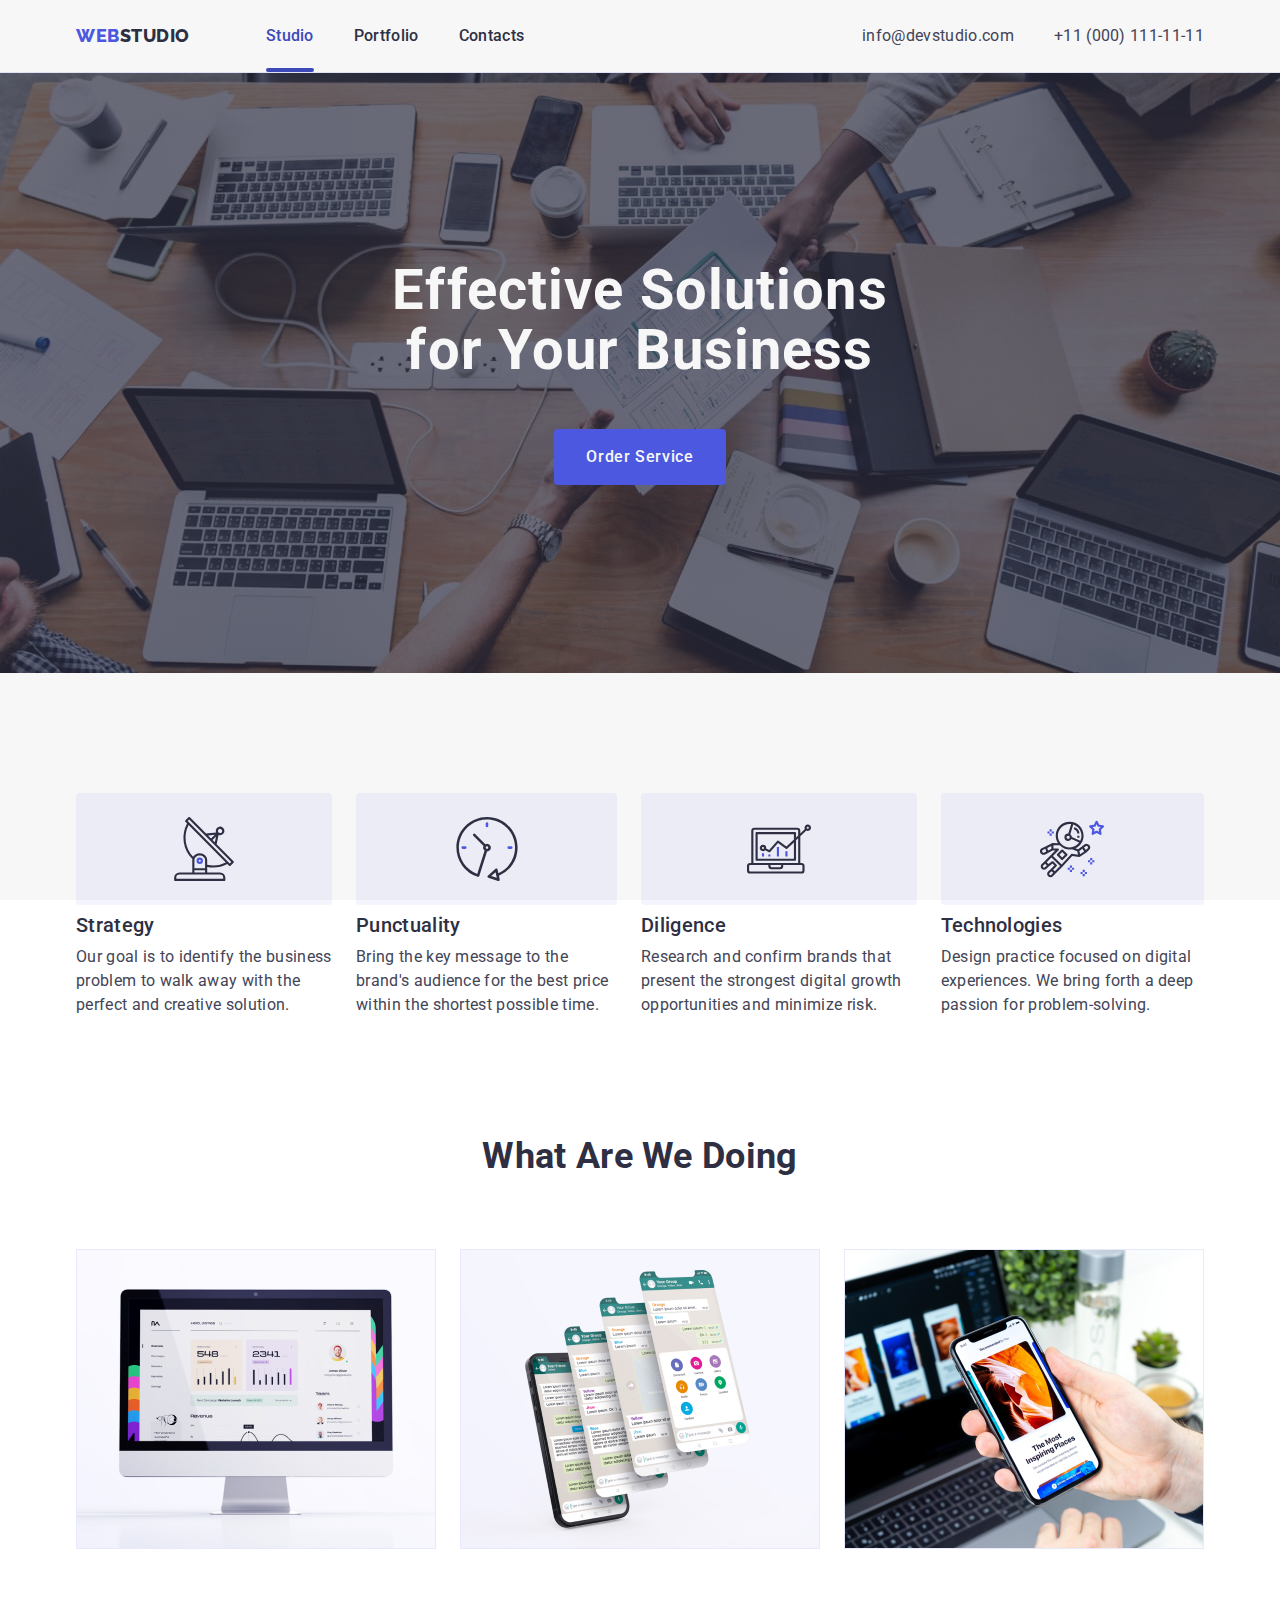
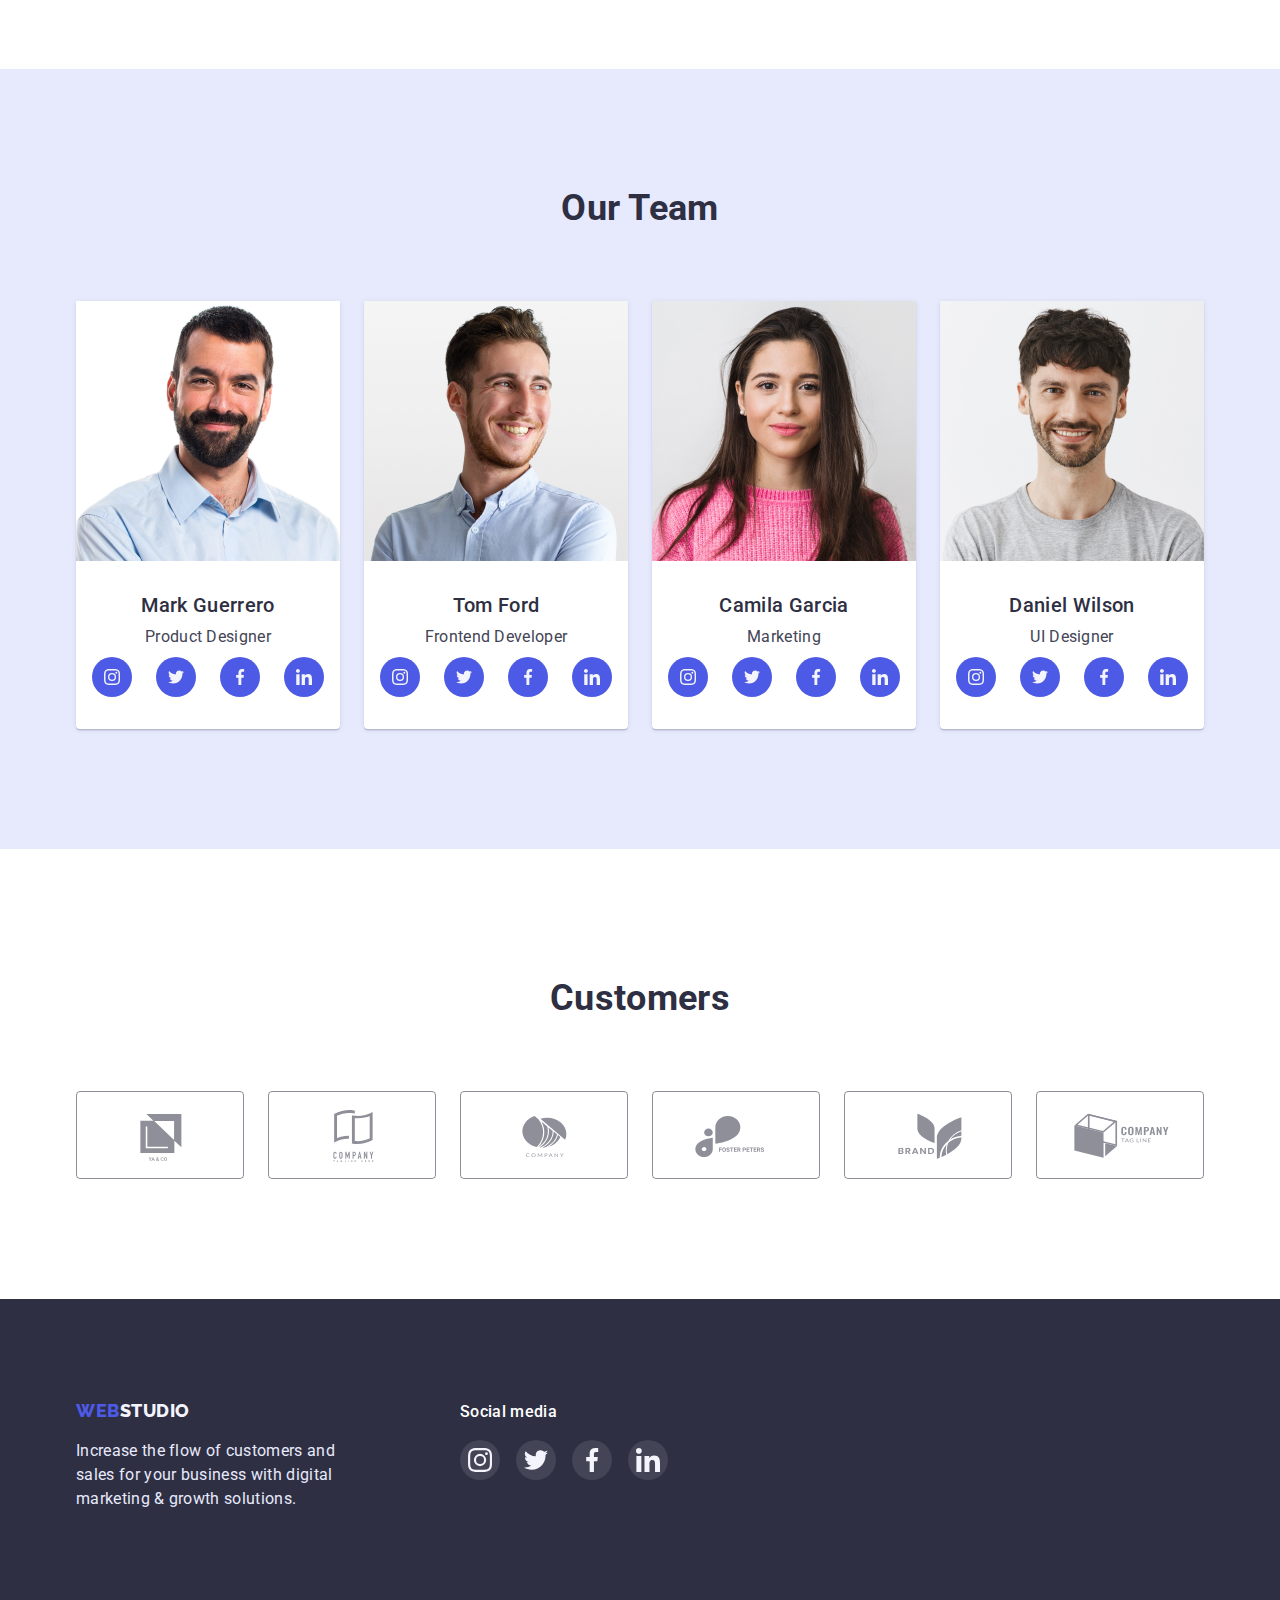
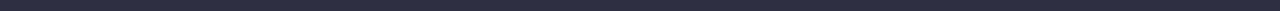
==== index.html @ 705152fe "Initial commit" ====
<!DOCTYPE html>
<html lang="en">
<head>
    <meta charset="UTF-8">
    <meta http-equiv="X-UA-Compatible" content="IE=edge">
    <meta name="viewport" content="width=device-width, initial-scale=1.0">
    <title>WebStudio</title>
    <link rel="preconnect" href="https://fonts.googleapis.com">
    <link rel="preconnect" href="https://fonts.gstatic.com" crossorigin>
    <link href="https://fonts.googleapis.com/css2?family=Raleway:wght@800&family=Roboto:wght@400;500;700;900&display=swap"
    rel="stylesheet">
    <link rel="stylesheet" href="https://cdnjs.cloudflare.com/ajax/libs/modern-normalize/1.1.0/modern-normalize.min.css">
    <link rel="stylesheet" href="./css/styles.css">
</head>
<body>  
    <header class="page-header">
        <div class="container head-list">
            <nav class="head-nav">
                <a href="./index.html" class="logo">
                    <span class="logo-web">Web</span>Studio</a>
            
                <ul class="site-nav list">
                    <li class="chapter"><a href="./index.html" class="link current">Studio</a></li>
                    <li class="chapter"><a href="./portfolio.html" class="link">Portfolio</a></li>
                    <li class="chapter"><a href="" class="link">Contacts</a></li>
                </ul>
            </nav>
            <address class="head-address">
                <ul class="address-nav list">
                    <li class="chapter"><a href="mailto:info@devstudio.com" class="ping">info@devstudio.com</a></li>
                    <li class="chapter"><a href="tel:+110001111111" class="ping">+11 (000) 111-11-11</a></li>
                </ul>
            </address>
        </div>
    </header>

    <main>
        <section class="section hero">
            <div class="container">
                <h1 class="main-title">Effective Solutions for Your Business</h1>
                <button type="button" class="push" data-modal-open>Order Service</button>
            </div>
        </section>
        
        <section class="section odds">
            <div class="container">
                <h2 class="section-title visually-hidden">Our advantages</h2>
                <ul class="advantages list">
                    <li class="chapter">
                        <h3 class="section-item">Strategy</h3>
                        <p class="item-description skills">Our goal is to identify the business
                            problem to walk away with the perfect and creative solution.</p>
                    </li>
                    <li class="chapter">
                        <h3 class="section-item">Punctuality</h3>
                        <p class="item-description skills">Bring the key message to the brand's audience for the best price within the shortest possible time.</p>
                    </li>
                    <li class="chapter">
                        <h3 class="section-item">Diligence</h3>
                        <p class="item-description skills">Research and confirm brands that present the strongest digital growth opportunities and minimize risk.
                        </p>
                    </li>
                    <li class="chapter">
                        <h3 class="section-item">Technologies</h3>
                        <p class="item-description skills">Design practice focused on digital experiences. We bring forth a deep passion for problem-solving.</p>
                    </li>
                </ul>
            </div>
        </section>
        
        <section class="section work">
            <div class="container">
                <h2 class="section-title">What Are We Doing</h2>
                <ul class="work-nav list">
                    <li class="chapter">
                        <img src="./images/doing1.jpg" alt="profile" width="360" height="300">
                    </li>
                    <li class="chapter">
                        <img src="./images/doing2.jpg" alt="apps" width="360" height="300">
                    </li>
                    <li class="chapter">
                        <img src="./images/doing3.jpg" alt="pictures" width="360" height="300">
                    </li>
                </ul>
            </div>
        </section>
        
        <section class="section tint">
            <div class="container">
                <h2 class="section-title">Our Team</h2>
                <ul class="team-nav list">
                    <li class="chapter">
                        <img src="./images/team1.jpg" alt="Mark Guerrero" width="264" height="260">
                        <div class="team-name">
                            <h3 class="section-item">Mark Guerrero</h3>
                            <p class="item-description">Product Designer</p>
                            <ul class="team-link">
                                <li class="team-social">
                                    <a href="" class="btn-social">
                                        <svg class="icon-team-social">
                                            <use href="./images/icons.svg#icon-instagram"></use>
                                        </svg>
                                    </a>
                                </li>
                                <li class="team-social">
                                    <a href="" class="btn-social">
                                        <svg class="icon-team-social">
                                            <use href="./images/icons.svg#icon-twitter"></use>
                                        </svg>
                                    </a>
                                </li>
                                <li class="team-social">
                                    <a href="" class="btn-social">
                                        <svg class="icon-team-social">
                                            <use href="./images/icons.svg#icon-facebook"></use>
                                        </svg>
                                    </a>
                                </li>
                                <li class="team-social">
                                    <a href="" class="btn-social">
                                        <svg class="icon-team-social">
                                            <use href="./images/icons.svg#icon-linkedin"></use>
                                        </svg>
                                    </a>
                                </li>
                            </ul>
                        </div>
                    </li>
                    <li class="chapter">
                        <img src="./images/team2.jpg" alt="Tom Ford" width="264" height="260">
                        <div class="team-name">
                            <h3 class="section-item">Tom Ford</h3>
                            <p class="item-description">Frontend Developer</p>
                            <ul class="team-link">
                                <li class="team-social">
                                    <a href="" class="btn-social">
                                        <svg class="icon-team-social">
                                            <use href="./images/icons.svg#icon-instagram"></use>
                                        </svg>
                                    </a>
                                </li>
                                <li class="team-social">
                                    <a href="" class="btn-social">
                                        <svg class="icon-team-social">
                                            <use href="./images/icons.svg#icon-twitter"></use>
                                        </svg>
                                    </a>
                                </li>
                                <li class="team-social">
                                    <a href="" class="btn-social">
                                        <svg class="icon-team-social">
                                            <use href="./images/icons.svg#icon-facebook"></use>
                                        </svg>
                                    </a>
                                </li>
                                <li class="team-social">
                                    <a href="" class="btn-social">
                                        <svg class="icon-team-social">
                                            <use href="./images/icons.svg#icon-linkedin"></use>
                                        </svg>
                                    </a>
                                </li>
                            </ul>
                        </div>
                    </li>
                    <li class="chapter">
                        <img src="./images/team3.jpg" alt="Camila Garcia" width="264" height="260">
                        <div class="team-name">
                            <h3 class="section-item">Camila Garcia</h3>
                            <p class="item-description">Marketing</p>
                            <ul class="team-link">
                                <li class="team-social">
                                    <a href="" class="btn-social">
                                        <svg class="icon-team-social">
                                            <use href="./images/icons.svg#icon-instagram"></use>
                                        </svg>
                                    </a>
                                </li>
                                <li class="team-social">
                                    <a href="" class="btn-social">
                                        <svg class="icon-team-social">
                                            <use href="./images/icons.svg#icon-twitter"></use>
                                        </svg>
                                    </a>
                                </li>
                                <li class="team-social">
                                    <a href="" class="btn-social">
                                        <svg class="icon-team-social">
                                            <use href="./images/icons.svg#icon-facebook"></use>
                                        </svg>
                                    </a>
                                </li>
                                <li class="team-social">
                                    <a href="" class="btn-social">
                                        <svg class="icon-team-social">
                                            <use href="./images/icons.svg#icon-linkedin"></use>
                                        </svg>
                                    </a>
                                </li>
                            </ul>
                        </div>
                    </li>
                    <li class="chapter">
                        <img src="./images/team4.jpg" alt="Daniel Wilson" width="264" height="260">
                        <div class="team-name">
                            <h3 class="section-item">Daniel Wilson</h3>
                            <p class="item-description">UI Designer</p>
                            <ul class="team-link">
                                <li class="team-social">
                                    <a href="" class="btn-social">
                                        <svg class="icon-team-social">
                                            <use href="./images/icons.svg#icon-instagram"></use>
                                        </svg>
                                    </a>
                                </li>
                                <li class="team-social">
                                    <a href="" class="btn-social">
                                        <svg class="icon-team-social">
                                            <use href="./images/icons.svg#icon-twitter"></use>
                                        </svg>
                                    </a>
                                </li>
                                <li class="team-social">
                                    <a href="" class="btn-social">
                                        <svg class="icon-team-social">
                                            <use href="./images/icons.svg#icon-facebook"></use>
                                        </svg>
                                    </a>
                                </li>
                                <li class="team-social">
                                    <a href="" class="btn-social">
                                        <svg class="icon-team-social">
                                            <use href="./images/icons.svg#icon-linkedin"></use>
                                        </svg>
                                    </a>
                                </li>
                            </ul>
                        </div>
                    </li>
                </ul>
            </div>
        </section>

        <section class="section customers">
            <div class="container">
                <h2 class="section-title">Customers</h2>
                <ul class="clients-list">
                    <li class="client">
                        <a href="" class="client-page">
                            <svg class="client-icon" width="104" height="56">
                                <use href="./images/icons.svg#icon-customer1"></use>
                            </svg>
                        </a>
                    </li>
                    <li class="client">
                        <a href="" class="client-page">
                            <svg class="client-icon" width="104" height="56">
                                <use href="./images/icons.svg#icon-customer2"></use>
                            </svg>
                        </a>
                    </li>
                    <li class="client">
                        <a href="" class="client-page">
                            <svg class="client-icon" width="104" height="56">
                                <use href="./images/icons.svg#icon-customer3"></use>
                            </svg>
                        </a>
                    </li>
                    <li class="client">
                        <a href="" class="client-page">
                            <svg class="client-icon" width="104" height="56">
                                <use href="./images/icons.svg#icon-customer4"></use>
                            </svg>
                        </a>
                    </li>
                    <li class="client">
                        <a href="" class="client-page">
                            <svg class="client-icon" width="104" height="56">
                                <use href="./images/icons.svg#icon-customer5"></use>
                            </svg>
                        </a>
                    </li>
                    <li class="client">
                        <a href="" class="client-page">
                            <svg class="client-icon" width="104" height="56">
                                <use href="./images/icons.svg#icon-customer6"></use>
                            </svg>
                        </a>
                    </li>
                </ul>
            </div>
        </section>
    </main>

    <footer class="section foot">
        <div class="container foot-info">
            <div class="foot-logo-end">
                <a href="./index.html" class="logo foot-part">
                    <span class="logo-web">Web</span>Studio</a>
                <p class="item-description">Increase the flow of customers and sales for your business with digital marketing & growth
                    solutions.</p>
            </div>
            <div class="foot-social-links">
                <p class="media">Social media</p>
                <ul class="social-list">
                    <li class="social-item">
                        <a href="" class="foot-link-back">
                            <svg class="foot-link-sign" width="24px" height="24px">
                                <use href="./images/icons.svg#icon-instagram-footer"></use>
                            </svg>
                        </a>
                    </li>
                    <li class="social-item">
                        <a href="" class="foot-link-back">
                            <svg class="foot-link-sign" width="24px" height="24px">
                                <use href="./images/icons.svg#icon-twitter-footer"></use>
                            </svg>
                        </a>
                    </li>
                    <li class="social-item">
                        <a href="" class="foot-link-back">
                            <svg class="foot-link-sign" width="24px" height="24px">
                                <use href="./images/icons.svg#icon-facebook-footer"></use>
                            </svg>
                        </a>
                    </li>
                    <li class="social-item">
                        <a href="" class="foot-link-back">
                            <svg class="foot-link-sign" width="24px" height="24px">
                                <use href="./images/icons.svg#icon-linkedin-footer"></use>
                            </svg>
                        </a>
                    </li>
                </ul>
            </div>
        </div>   
    </footer>

    <div class="backdrop is-hidden" data-modal>
        <div class="modal">
            <button type="button" class="modal-close" data-modal-close>
                <svg class="btn-modal" width="8" height="8">
                    <use href="./images/icons.svg#icon-modal-btn-default"></use>
                </svg>
            </button>
        </div>
    </div>

    <script src="./js/modal.js"></script>
</body>
</html>
---- css/styles.css ----
:root {
  --primary-background-color: #ffffff;
  --secondary-background-color: #2E2F42;
  --hero-text-color: #ffffff;
  --header-background-color: #E7E9FC;
  --footer-text-color: #E7E9FC;
  --main-text-color: #434456;
  --title-text-color: #2e2f42;
  --accent-color: #404BBF;
  --logo-part-color: #4d5ae5;
  --footer-logo-part: #F4F4FD;
  --footer-social-hover: #31D0AA;
  --custumer-logo-color: #8e8f99;
  --modal-bg-color: #FCFCFC;
  --modal-btn-color: #000000;

  --animation-function: cubic-bezier(0.4, 0, 0.2, 1);
  --animation-duration: 250ms;
}

/* Modal */

.backdrop {
  transition: opacity 250ms var(--animation-duration);
  position: fixed;
  top: 0;
  left: 0;
  right: 0;
  bottom: 0;
  background: rgba(46, 47, 66, 0.4);

  opacity: 1;
}

.backdrop.is-hidden {
  opacity: 0.1;
  pointer-events: none;
  /* visibility: ; */
}

.backdrop.is-hidden .modal {
  transform: translate(-50%, -50%) rotate(180deg) scale(1.8, 1.8);
  opacity: 0;
}

.modal {
  position: absolute;
  top: 50%;
  left: 50%;
  transform: translate(-50%, -50%) rotate(0) scale(1, 1);
  transition: transform 400ms var(--animation-function),
  box-shadow var(--animation-duration) var(--animation-function),
  opacity 400ms var(--animation-function);
  opacity: 1;

  width: 408px;
  height: 576px;
  background-color: var(--modal-bg-color);
  box-shadow: 0px 1px 1px rgba(0, 0, 0, 0.14), 0px 1px 3px rgba(0, 0, 0, 0.12), 0px 2px 1px rgba(0, 0, 0, 0.2);
  border-radius: 4px;
}

.modal-close {
  position: absolute;
  transition: background-color var(--animation-duration) var(--animation-function);

  display: flex;
  top: 24px;
  right: 24px;
  align-items: center;
  justify-content: center;
  
  cursor: pointer;
  width: 24px;
  height: 24px;
  border-radius: 50%;
  border: 1px solid rgba(0, 0, 0, 0.1);
  background-color: var(--header-background-color);
}

.btn-modal {
  transition: fill var(--animation-duration) var(--animation-function);
  fill: currentColor;
}

.modal-close:hover,
.modal-close:focus {
  border-color: var(--accent-color);
  background-color: var(--accent-color);
}

.modal-close:hover .btn-modal,
.modal-close:focus .btn-modal {
  fill: var(--hero-text-color);
}

/* body */

body {
  margin: 0;
  background-color: var(--primary-background-color);
  color: var(--main-text-color);

  font-family: 'Roboto', sans-serif;
  letter-spacing: 0.02em;
  font-size: 16px;
  line-height: 1.5;
}

.container { 
  width: 1158px;
  margin: 0 auto;
  padding-left: 15px;
  padding-right: 15px;

  /* outline: 2px solid green; */
}
/* .logo,
.chapter {
  outline: 1px solid red;
} */

.list {
  list-style: none;
  margin: 0;
}

/* header */

.page-header {
  border-bottom: 1px solid var(--header-background-color);
}

.logo {
  margin-right: 76px;
  color: var(--title-text-color);

  font-family: 'Raleway', sans-serif;
  font-weight: 800;
  font-size: 18px;
  line-height: 1.33;
  letter-spacing: 0.03em;
  text-transform: uppercase;
  text-decoration-line: none;
}

.logo-web {
  color: var(--logo-part-color);
}

.site-nav .link.current {
  position: relative;
  color: var(--accent-color);
}

.site-nav .link::after,
.site-nav .link::after {
  content:'';
  position: absolute;
  left: 0;
  bottom: 0;
  display: block;
  width: 100%;
  height: 4px;
  background-color: var(--accent-color);
  border-radius: 2px;

  transform: scale(0, 0);
  transition: transform var(--animation-duration) var(--animation-function) 100ms;
}

.site-nav .link:hover::after,
.site-nav .link:focus::after {
  transform: scale(1, 1);
}

.site-nav .link.current::after {
  content: '';
  position: absolute;
  left: 0;
  bottom: 0;
  display: block;
  width: 100%;
  height: 4px;
  background-color: var(--accent-color);
  border-radius: 2px;
  
  transform: scale(1);
}

.site-nav .link {
  position: relative;
  transition: color var(--animation-duration) var(--animation-function);

  display: block;
  padding-top: 24px;
  padding-bottom: 24px;

  color: var(--title-text-color);

  font-weight: 500;
  font-size: 16px;
  line-height: 1.5;
  text-decoration-line: none;
}
.site-nav .link:hover,
.site-nav .link:focus {
  color: var(--accent-color);
}

.site-nav {
  display: flex;
}

.site-nav .chapter:not(:last-child) {
  margin-right: 40px;
}

.ping {
  transition: color var(--animation-duration) var(--animation-function);

  color: var(--main-text-color);

  font-style: normal;
  font-size: 16px;
  line-height: 1.5;
  text-decoration-line: none;
}

.address-nav .ping:hover,
.address-nav .ping:focus {
  color: var(--accent-color);
}

.address-nav {
  display: flex;
}

.address-nav .chapter+.chapter {
  margin-left: 40px;
}
/* .address-nav .chapter:not(:last-child) {
  margin-right: 40px;
} */

.address-nav .ping {
  display: block;
}

.head-nav {
  display: flex;
  align-items: center;
  justify-content: flex-start;
}

.container.head-list {
  display: flex;
  align-items: center;
  justify-content: space-between;
}

/* main hero */

.section.hero {
  padding-top: 188px;
  padding-bottom: 188px;
  max-width: 1440px;
  height: 600px;
  margin-left: auto;
  margin-right: auto;
  background-image: linear-gradient(
    to right,
    rgba(46, 47, 66, 0.7),
    rgba(46, 47, 66, 0.7)
  ),
  url(../images/people-office.jpg);
  background-color: var(--secondary-background-color);
  background-repeat: no-repeat;
  background-position: center;
  background-size: cover;
}

.hero .container {
  
  text-align: center;
}

.container .main-title {
  margin: 0 auto 48px;
  text-align: center;

  color: var(--hero-text-color);
  width: 496px;

  font-weight: 700;
  font-size: 56px;
  line-height: 1.07;
  letter-spacing: 0.02em;
}

.push {
  transition: background-color var(--animation-duration) var(--animation-function);

  border-radius: 4px;
  margin: 0;
  padding: 16px 32px;
  min-width: 169px;
  border: none;

  background-color: var(--logo-part-color);
  color: var(--hero-text-color);
  cursor: pointer;

  font-family: inherit;
  font-weight: 500;
  font-size: 16px;
  line-height: 1.5;
  text-align: center;
  letter-spacing: 0.04em;
}

.push:hover,
.push:focus {
  background-color: var(--accent-color);
}

/* main */

img {
  display: block;
}

ul {
  padding: 0;
}

.section.work {
  padding-bottom: 120px;
}

.item-description {
  margin: 0;
}

.tint {
  background-color: var(--header-background-color);
}

.section-title,
.section-item {
  color: var(--title-text-color);
}

.section-title {
  margin-top: 0;
  margin-bottom: 72px;
  font-weight: 700;
  font-size: 36px;
  line-height: 1.11;
  text-align: center;
}

.section-item {
  margin-top: 0;
  margin-right: auto;
  margin-bottom: 8px;
  
  font-weight: 500;
  font-size: 20px;
  line-height: 1.2;
}

/* Advantages */

.section.odds {
  padding-top: 120px;
  padding-bottom: 120px;
}

.advantages.list {
  display: flex;
}

.advantages .chapter:not(:last-child) {
  margin-right: 24px;
}
/* .advantages .chapter + .chapter {
  margin-left: 24px;
} */

.advantages .chapter {
  width: calc((100%-24px*3)/4);
}

.advantages .chapter::before {
  content: '';
  display: block;
  height: 112px;
  margin-bottom: 8px;
  background-color: var(--footer-logo-part);
  border-radius: 4px;
  background-repeat: no-repeat;
  background-position: center;
}

.advantages .chapter:nth-child(1)::before {
  background-image: url(../images/antenna.svg);
}

.advantages .chapter:nth-child(2)::before {
  background-image: url(../images/clock.svg);
}

.advantages .chapter:nth-child(3)::before {
  background-image: url(../images/diagram.svg);
}

.advantages .chapter:nth-child(4)::before {
  background-image: url(../images/astronaut.svg);
}

/* Work */

.work-nav.list {
  display: flex;
}

.work-nav .chapter:not(:last-child) {
  margin-right: 24px;
}
/* .work-nav .chapter + .chapter {
  margin-left: 24px;
} */

/* Team */

.section.tint {
  max-width: 1440px;
  margin-left: auto;
  margin-right: auto;
  padding-top: 120px;
  padding-bottom: 120px;
}

.team-nav .chapter {
  background-color: var(--primary-background-color);
  box-shadow: 0px 1px 6px rgba(46, 47, 66, 0.08), 0px 1px 1px rgba(46, 47, 66, 0.16), 0px 2px 1px rgba(46, 47, 66, 0.08);
  border-radius: 0 0 4px 4px;
}

.team-nav.list {
  display: flex;
  text-align: center;
}

.team-nav .chapter:not(:last-child) {
  margin-right: 24px;
}
/* .team-nav .chapter + .chapter {
  margin-left: 24px;
} */

.team-name {
  padding: 32px 16px;
  text-align: center;
}

.team-name .item-description {
  margin-bottom: 8px;
}

.team-link {
  display: flex;
  list-style: none;
}

.team-social:not(:last-child) {
  margin-right: 24px;
}

.btn-social {
  transition: background-color var(--animation-duration) var(--animation-function);

  display: flex;
  justify-content: center;
  align-items: center;
  width: 40px;
  height: 40px;
  background-color: var(--logo-part-color);
  border-radius: 50%;
}

.btn-social:hover,
.btn-social:focus {
  background-color: var(--accent-color);
}

.icon-team-social {
  width: 16px;
  height: 16px;
  fill: var(--footer-logo-part);
}

/* Customers */

.section.customers {
  padding-top: 130px;
  padding-bottom: 120px;
}

.clients-list {
  display: flex;
  list-style: none;
}

.client:not(:last-child) {
  margin-right: 24px;
}

.client-page {
  transition: border var(--animation-duration) var(--animation-function);

  display: flex;
  justify-content: center;
  align-items: center;
  width: 168px;
  height: 88px;
  border: 1px solid var(--custumer-logo-color);
  border-radius: 4px;
}

.client-page:not(:last-child) {
  margin-right: 24px;
}

.client-icon {
  transition: fill var(--animation-duration) var(--animation-function);
  fill: var(--custumer-logo-color);
}

.client-page:hover,
.client-page:focus {
  border: 1px solid var(--accent-color);
}
.client-page:hover .client-icon,
.client-page:focus .client-icon {
  fill: var(--accent-color);
}

.clients-list {
  margin-top: 0;
  margin-bottom: 0;
}

/* footer */

footer {
  background-color: var(--secondary-background-color);
  color: var(--footer-text-color);
}

.section.foot {
  max-width: 1440px;
  margin-left: auto;
  margin-right: auto;
  padding-top: 100px;
  padding-bottom: 100px;
}

.foot-logo-end {
  margin-right: 120px;
}

.foot-part {
  color: var(--footer-logo-part);
}

.foot .item-description {
  width: 264px;
}

.logo.foot-part {
  display: block;
  margin: 0 0 16px;
}

.media {
  margin: 0 auto 16px 0;
  font-weight: 500;
  font-size: 16px;
  line-height: 1.5;
  letter-spacing: 0.02em;

  color: var(--hero-text-color);
}

.social-list {
  display: flex;
  margin: 0;
  text-align: center;
  list-style: none;
}

.social-item:not(:last-child) {
  margin-right: 16px;
}

.foot-link-back {
  transition: background-color var(--animation-duration) var(--animation-function);

  display: flex;
  justify-content: center;
  align-items: center;
  border-radius: 50%;
  width: 40px;
  height: 40px;
  background-color: rgba(255, 255, 255, 0.1);
}

.foot-link-back:hover,
.foot-link-back:focus {
  background-color: var(--footer-social-hover);
}

.foot-info {
  display: flex;
  align-items: baseline;
}

/* Portfolio */

.section.options {
  padding-top: 96px;
  padding-bottom: 120px;
}

.btn-list {
  margin-bottom: 72px;
}

/* Portfolio's buttons */

.btn-push {
  transition: background-color var(--animation-duration) var(--animation-function),
  color var(--animation-duration) var(--animation-function),
  box-shadow var(--animation-duration) var(--animation-function);

  border-radius: 4px;
  padding: 12px 24px;
  min-width: 69px;
  border: transparent;

  background-color: var(--footer-logo-part);
  color: var(--logo-part-color);
  cursor: pointer;

  font-family: inherit;
  font-weight: 500;
  font-size: 16px;
  line-height: 1.5;
  text-align: center;
  letter-spacing: 0.04em;
}

.btn-push:hover,
.btn-push:focus {
  background-color: var(--accent-color);
  color: var(--hero-text-color);
  box-shadow: 0px 3px 1px rgba(0, 0, 0, 0.1), 0px 2px 1px rgba(0, 0, 0, 0.08), 0px 2px 2px rgba(0, 0, 0, 0.12);
}

.btn-list.list {
  display: flex;
  justify-content: center;
}

.btn-list .chapter:not(:last-child) {
  margin-right: 24px;
}
/* .btn-list .chapter + .chapter {
  margin-left: 24px;
} */

/* Portfolio's cards */

.cards-nav.list {
  display: flex;
  flex-wrap: wrap;
}

img {
  display: block;
}
.cards-nav .chapter {
  margin-right: 24px;
  margin-bottom: 48px;

  width: calc((100% - (24px * 2))/3);
}

.cards-nav .chapter:nth-child(3n) {
  margin-right: 0;
}

.cards-nav .chapter:nth-last-child(-n+3) {
  margin-bottom: 0;
}

.card-name {
  padding: 32px 16px;
  margin: 0;

  border: 1px solid var(--header-background-color);
  border-top: none;
}

/* Portfolio's galary */

.galary {
  transition: box-shadow var(--animation-duration) var(--animation-function);
  display: block;
  color: var(--main-text-color);
  
  text-decoration-line: none;
}

.chapter .galary:hover,
.chapter .galary:focus {
  box-shadow: 0px 1px 6px rgba(46, 47, 66, 0.08), 0px 1px 1px rgba(46, 47, 66, 0.16), 0px 2px 1px rgba(46, 47, 66, 0.08);
}

.img-product {
  position: relative;
  overflow: hidden;
}

.card-text {
  margin-top: 0;
  margin-bottom: auto;
}

.chapter .galary:hover .card-product,
.chapter .galary:focus .card-product {
  transform: translateY(0);
}

.card-product {
  position: absolute;
  top: 0;
  left: 0;
  transform: translateY(100%);
  transition: transform var(--animation-duration) var(--animation-function);

  width: 360px;
  height: 300px;
  padding: 40px 32px;

  background-color: rgba(77, 90, 229, 0.8);
  color: var(--footer-logo-part); 
}

/* Visually hidden */

.visually-hidden {
  position: absolute;
  width: 1px;
  height: 1px;
  margin: -1px;
  border: 0;
  padding: 0;

  white-space: nowrap;
  clip-path: inset(100%);
  clip: rect(0 0 0 0);
  overflow: hidden;
}
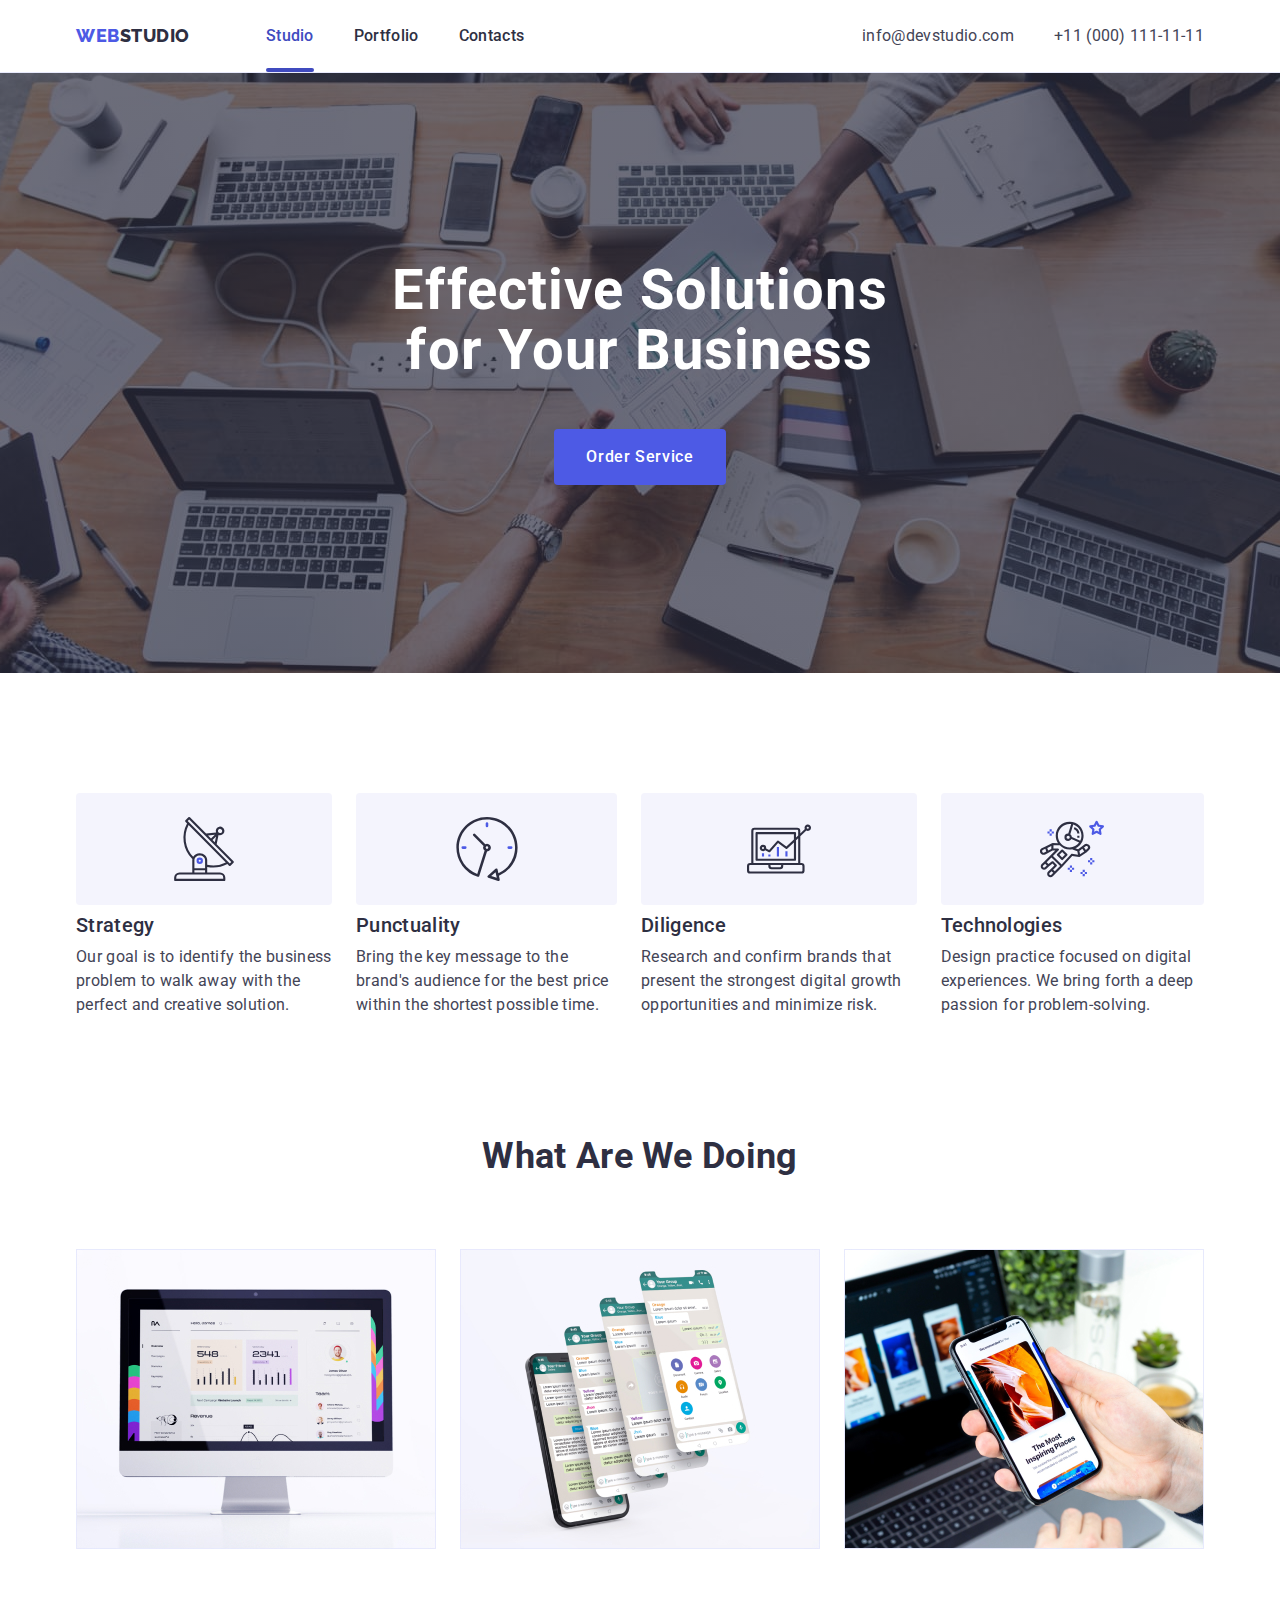
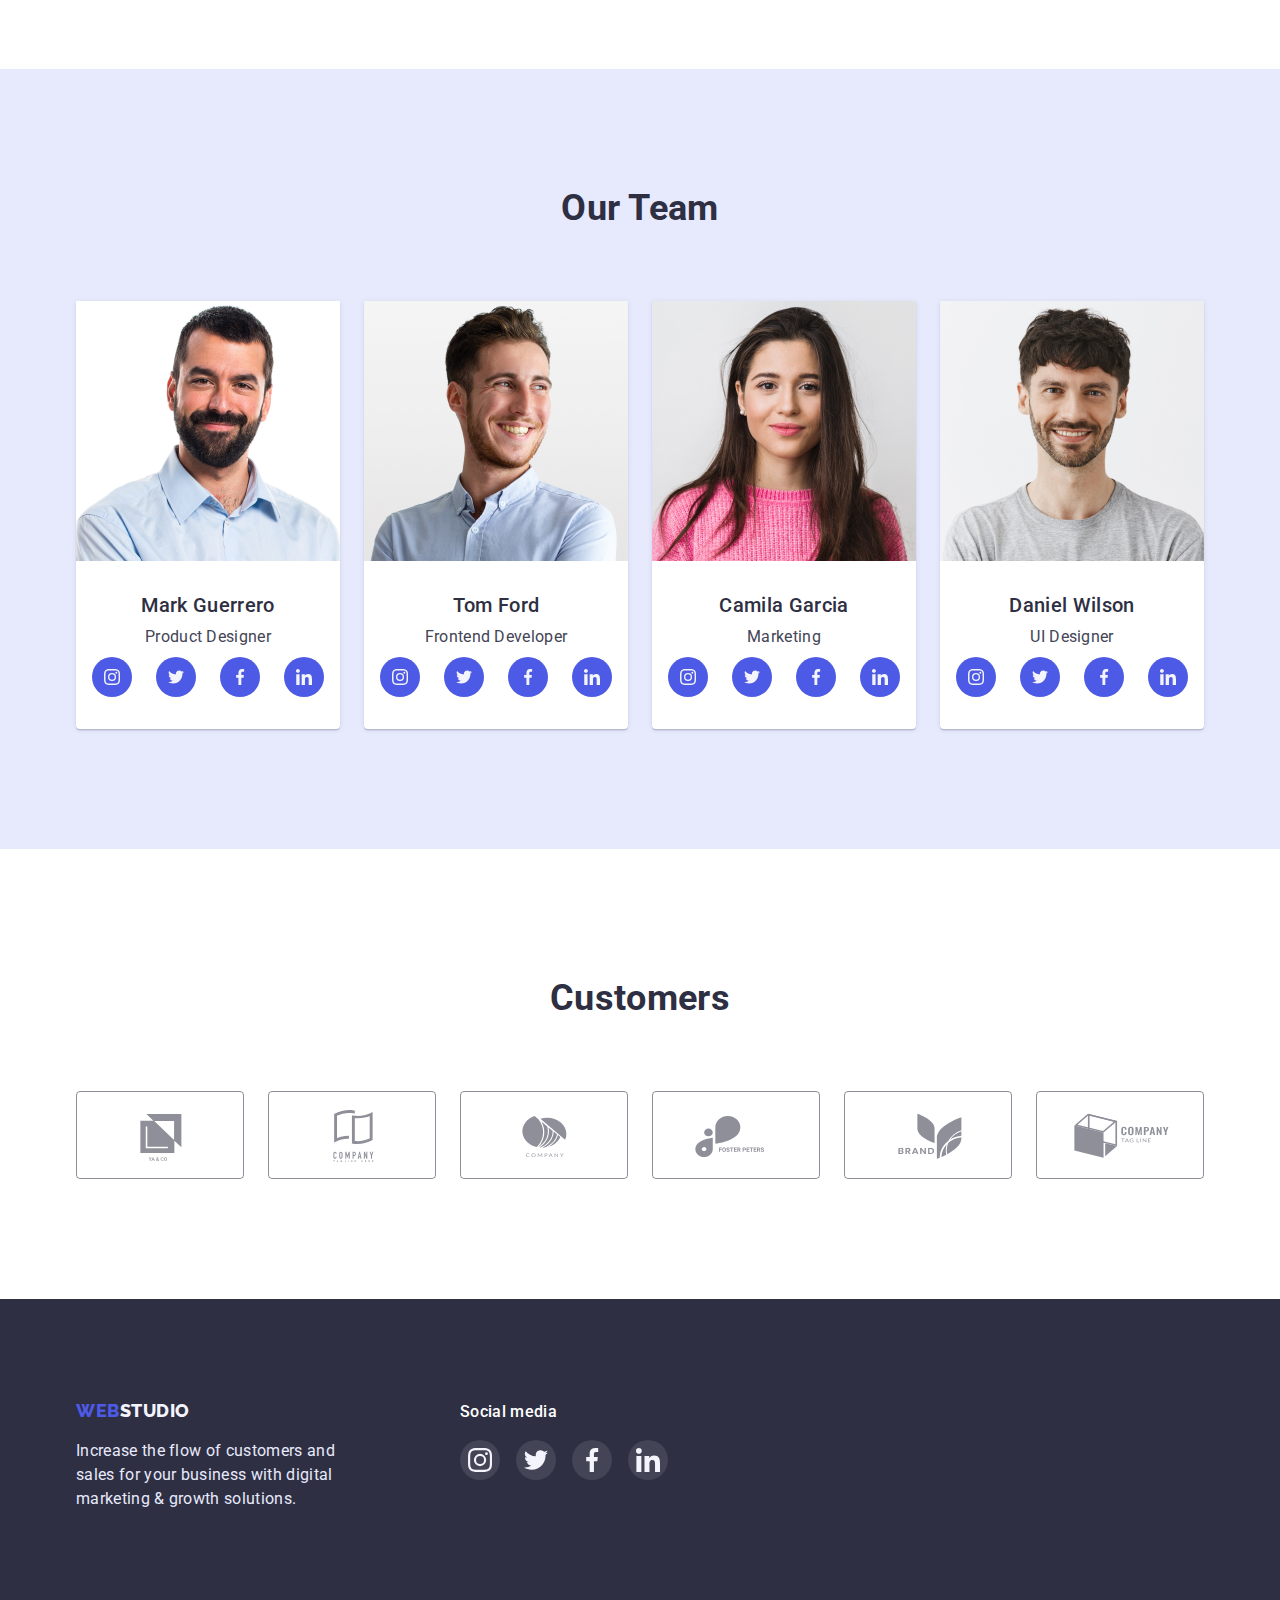
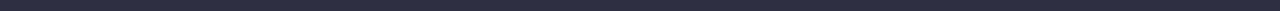
==== commit 00b23eb2: "Modal inputs almost" ====
--- a/index.html
+++ b/index.html
@@ -343,6 +343,37 @@
                     <use href="./images/icons.svg#icon-modal-btn-default"></use>
                 </svg>
             </button>
+            <form autocomplete="off">
+                <b class="modal-topic">Leave your contacts and we will call you back</b>
+                <label class="modal-item">
+                    <span class="input-name">Name</span>
+                    <input type="text" name="name">
+                </label>
+
+                <label class="modal-item">
+                    <span class="input-name">Phone</span>
+                    <input type="tel" name="tel">
+                </label>
+
+                <label class="modal-item">
+                    <span class="input-name">Email</span>
+                    <input type="email" name="email" autocomplete="on">
+                </label>
+
+                <label class="modal-item comment">
+                    <span class="input-name">Comment</span>
+                    <textarea name="comment" placeholder="Text input"></textarea>
+                </label>
+
+                <label class="modal-policy">
+                    <input type="checkbox" name="privacy policy">
+                I accept the terms and conditions of the <span>
+                    <a href="#">Privacy Policy</a>
+                </span>
+                </label>
+
+                <button type="submit" class="btn-send">Send</button>
+            </form>
         </div>
     </div>
 
--- a/css/styles.css
+++ b/css/styles.css
@@ -13,6 +13,8 @@
   --custumer-logo-color: #8e8f99;
   --modal-bg-color: #FCFCFC;
   --modal-btn-color: #000000;
+  --modal-policy-color: #757575;
+  --modal-text-color: #8E8F99;
 
   --animation-function: cubic-bezier(0.4, 0, 0.2, 1);
   --animation-duration: 250ms;
@@ -33,13 +35,13 @@
 }
 
 .backdrop.is-hidden {
-  opacity: 0.1;
+  opacity: 0;
   pointer-events: none;
   /* visibility: ; */
 }
 
 .backdrop.is-hidden .modal {
-  transform: translate(-50%, -50%) rotate(180deg) scale(1.8, 1.8);
+  transform: translate(-50%, -50%) rotate(180deg) scale(0.2, 0.2);
   opacity: 0;
 }
 
@@ -54,7 +56,8 @@
   opacity: 1;
 
   width: 408px;
-  height: 576px;
+  height: 584px;
+  padding: 72px 24px 24px;
   background-color: var(--modal-bg-color);
   box-shadow: 0px 1px 1px rgba(0, 0, 0, 0.14), 0px 1px 3px rgba(0, 0, 0, 0.12), 0px 2px 1px rgba(0, 0, 0, 0.2);
   border-radius: 4px;
@@ -92,6 +95,116 @@
 .modal-close:hover .btn-modal,
 .modal-close:focus .btn-modal {
   fill: var(--hero-text-color);
+}
+
+/* Modal input */
+
+form {
+  display: flex;
+  flex-direction: column;
+}
+
+.modal-topic {
+  margin: 0 0 16px;
+  font-weight: 500;
+  text-align: center;
+}
+
+.modal-item {
+  margin-bottom: 8px;
+}
+
+.modal-item.comment {  
+  margin-bottom: 16px;
+}
+
+.input-name {
+  display: block;
+
+  font-weight: 400;
+  font-size: 12px;
+  line-height: 1.17;
+  letter-spacing: 0.01em;
+  color: var(--modal-text-color);
+
+  margin-bottom: 4px;
+}
+
+.modal-item input {
+  width: 100%;
+  min-height: 40px;
+  padding: 8px 16px;
+  margin: 0;
+
+  font-weight: 400;
+  font-size: 12px;
+  line-height: 16px;
+  letter-spacing: 0.04em;
+
+  border: 1px solid rgba(33, 33, 33, 0.2);
+  border-radius: 4px;
+}
+
+.modal-item .input:focus,
+textarea:focus {
+  outline: none;
+  border: 1px solid var(--accent-color);
+}
+
+.modal-policy {
+  font-weight: 400;
+  font-size: 12px;
+  line-height: 1.33;
+  letter-spacing: 0.04em;
+  
+  margin-bottom: 24px;
+  color: var(--modal-policy-color);
+}
+
+textarea {
+  resize: none;
+  width: 100%;
+  min-height: 120px;
+  /* margin-top: 4px; */
+  /* margin-bottom: 16px; */
+  padding: 8px 16px;
+  border: 1px solid rgba(33, 33, 33, 0.2);
+  border-radius: 4px;
+}
+
+::placeholder {
+  font-weight: 400;
+  font-size: 12px;
+  line-height: 16px;
+  letter-spacing: 0.04em;
+  
+  color: rgba(117, 117, 117, 0.5);
+}
+
+.btn-send {
+  transition: background-color var(--animation-duration) var(--animation-function);
+
+  display: inline-block;
+  min-width: 169px;
+  height: 56px;
+  margin: 0 auto 0 auto;
+  padding: 16px 32px;
+  font-family: inherit;
+  font-weight: 500;
+  font-size: 16px;
+  line-height: 1.5;
+  text-align: center;
+  cursor: pointer;
+  background-color: var(--logo-part-color);
+  box-shadow: 0px 4px 4px rgba(0, 0, 0, 0.15);
+  border-radius: 4px;
+  border: none;
+  color: #ffffff;
+}
+
+.btn-send:hover,
+.btn-send:focus {
+  background-color: var(--accent-color);
 }
 
 /* body */
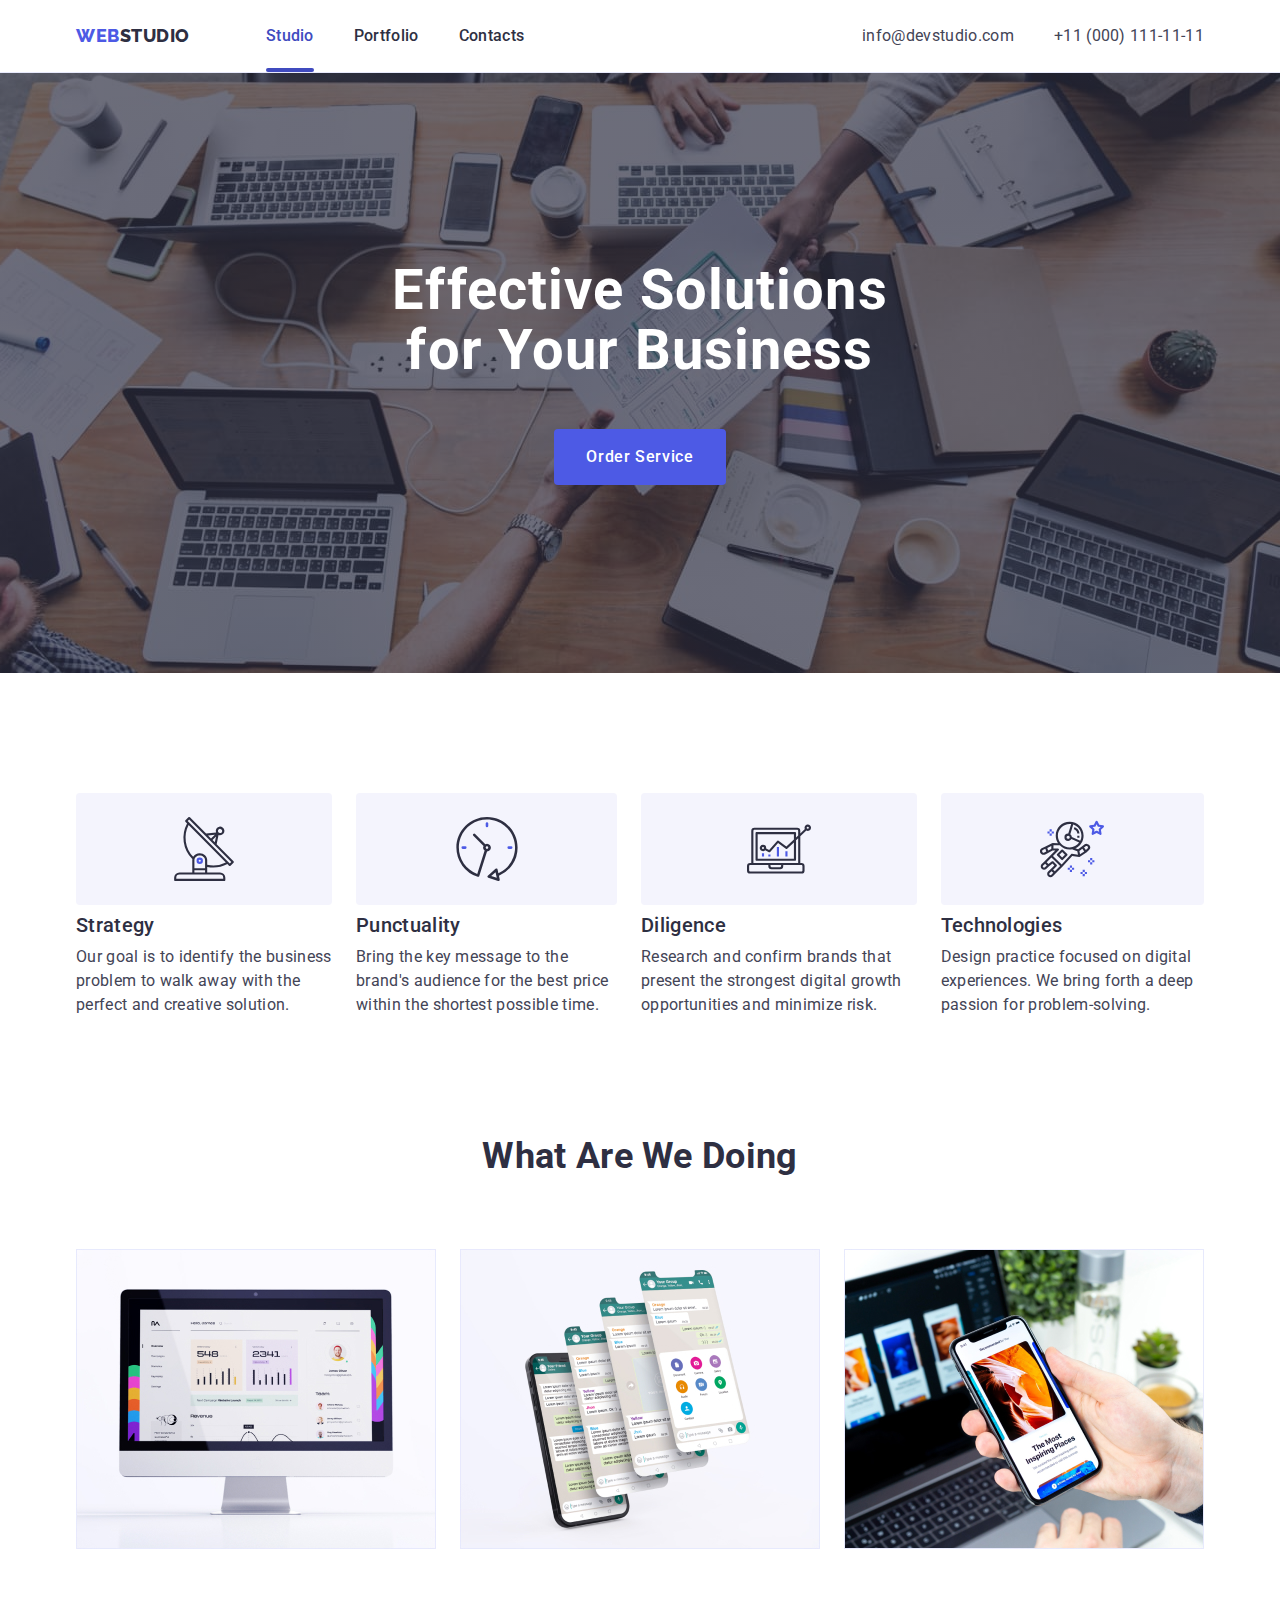
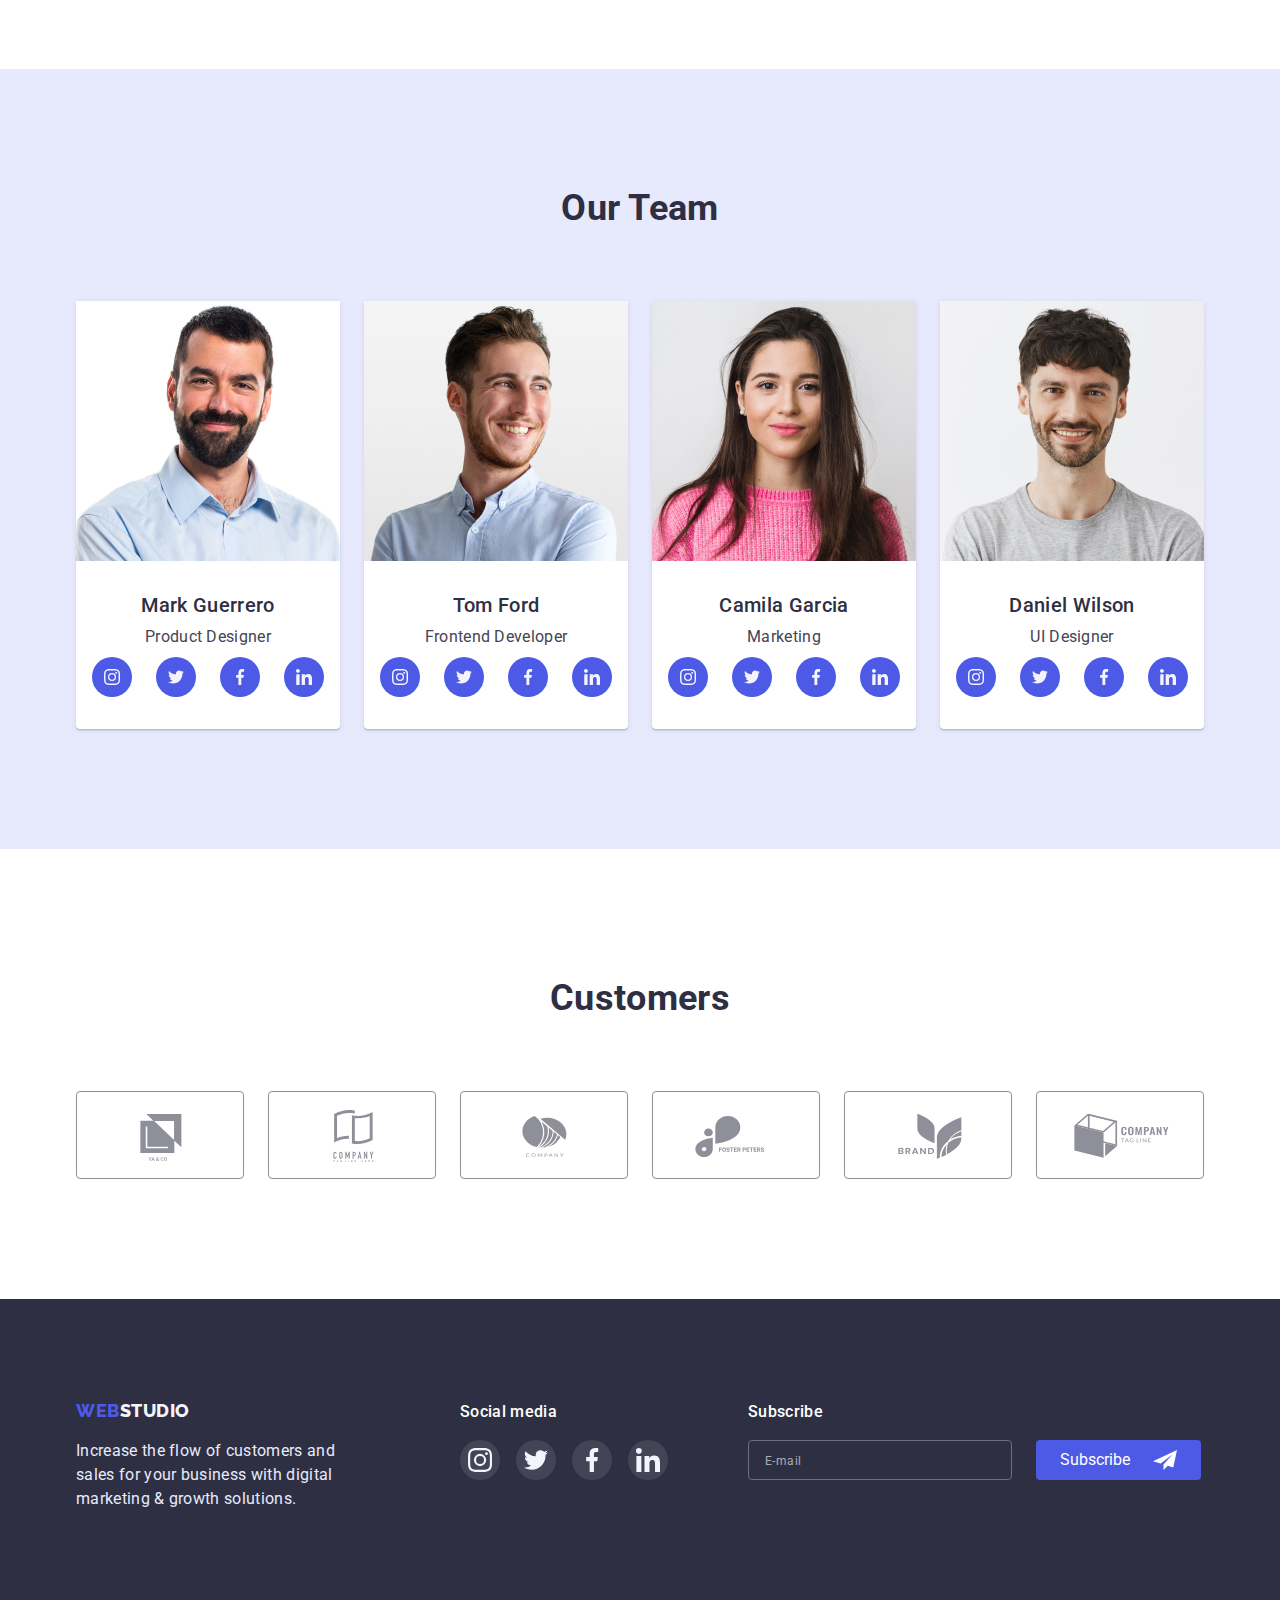
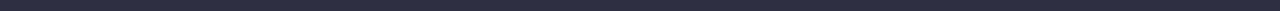
==== commit edf4579c: "Subscribe input done" ====
--- a/index.html
+++ b/index.html
@@ -300,6 +300,7 @@
                 <p class="item-description">Increase the flow of customers and sales for your business with digital marketing & growth
                     solutions.</p>
             </div>
+
             <div class="foot-social-links">
                 <p class="media">Social media</p>
                 <ul class="social-list">
@@ -333,6 +334,21 @@
                     </li>
                 </ul>
             </div>
+
+            <form class="subscribe-form" autocomplete="off">
+                <p class="media">Subscribe</p>
+                <div class="subscribe-field">
+                    <label class="subscribe-label">
+                        <input type="email" name="email" class="subscribe-input" placeholder="E-mail">
+                    </label>
+                    <button type="submit" class="btn-subscribe">
+                        Subscribe
+                        <svg class="subscribe-icon" width="24" height="24">
+                            <use href="./images/icons.svg#logo-subscribe"></use>
+                        </svg>
+                    </button>
+                </div>
+            </form>
         </div>   
     </footer>
 
@@ -348,16 +364,31 @@
                 <label class="modal-item">
                     <span class="input-name">Name</span>
                     <input type="text" name="name">
+                    <span class="person-input">
+                        <svg class="input-icon" width="18" height="24">
+                            <use href="./images/icons.svg#modal-person"></use>
+                        </svg>
+                    </span>
                 </label>
 
                 <label class="modal-item">
                     <span class="input-name">Phone</span>
                     <input type="tel" name="tel">
+                    <span class="person-input">
+                        <svg class="input-icon" width="18" height="24">
+                            <use href="./images/icons.svg#modal-phone"></use>
+                        </svg>
+                    </span>
                 </label>
 
                 <label class="modal-item">
                     <span class="input-name">Email</span>
                     <input type="email" name="email" autocomplete="on">
+                    <span class="person-input">
+                        <svg class="input-icon" width="18" height="24">
+                            <use href="./images/icons.svg#modal-email"></use>
+                        </svg>
+                    </span>
                 </label>
 
                 <label class="modal-item comment">
@@ -366,7 +397,12 @@
                 </label>
 
                 <label class="modal-policy">
-                    <input type="checkbox" name="privacy policy">
+                    <input class="checkbox" type="checkbox" name="privacy policy">
+                    <span class="logo-check">
+                        <svg class="check" width="10" height="8">
+                            <use href="./images/icons.svg#logo-check"></use>
+                        </svg>
+                    </span>
                 I accept the terms and conditions of the <span>
                     <a href="#">Privacy Policy</a>
                 </span>
--- a/css/styles.css
+++ b/css/styles.css
@@ -50,9 +50,9 @@
   top: 50%;
   left: 50%;
   transform: translate(-50%, -50%) rotate(0) scale(1, 1);
-  transition: transform 400ms var(--animation-function),
+  transition: transform 800ms var(--animation-function),
   box-shadow var(--animation-duration) var(--animation-function),
-  opacity 400ms var(--animation-function);
+  opacity 250ms var(--animation-function);
   opacity: 1;
 
   width: 408px;
@@ -111,6 +111,7 @@
 }
 
 .modal-item {
+  position: relative;
   margin-bottom: 8px;
 }
 
@@ -131,9 +132,14 @@
 }
 
 .modal-item input {
+  transition:
+  border var(--animation-duration) var(--animation-function),
+  fill var(--animation-duration) var(--animation-function);
+
   width: 100%;
   min-height: 40px;
   padding: 8px 16px;
+  padding-left: 38px;
   margin: 0;
 
   font-weight: 400;
@@ -145,10 +151,22 @@
   border-radius: 4px;
 }
 
-.modal-item .input:focus,
+.modal-item input:focus,
 textarea:focus {
   outline: none;
   border: 1px solid var(--accent-color);
+}
+
+.modal-item input:focus + .person-input>.input-icon {
+  fill: var(--accent-color);
+}
+
+.person-input {
+  width: 18px;
+  height: 24px;
+  position: absolute;
+  bottom: 8px;
+  left: 16px;
 }
 
 .modal-policy {
@@ -161,12 +179,21 @@
   color: var(--modal-policy-color);
 }
 
+.checkbox:checked + .logo-check {
+  background-color: var(--accent-color);
+  border-color: var(--accent-color);
+}
+
+.checkbox:checked + .logo-check .check {
+  fill: var(--footer-logo-part);
+}
+
 textarea {
+  transition: border var(--animation-duration) var(--animation-function);
+
   resize: none;
   width: 100%;
   min-height: 120px;
-  /* margin-top: 4px; */
-  /* margin-bottom: 16px; */
   padding: 8px 16px;
   border: 1px solid rgba(33, 33, 33, 0.2);
   border-radius: 4px;
@@ -179,6 +206,35 @@
   letter-spacing: 0.04em;
   
   color: rgba(117, 117, 117, 0.5);
+}
+
+.checkbox {
+  -webkit-appearance: none;
+  -moz-appearance: none;
+  appearance: none;
+
+  position: absolute;
+}
+
+.logo-check {
+  transition:
+  background-color var(--animation-duration) var(--animation-function),
+  border-color var(--animation-duration) var(--animation-function),
+  fill var(--animation-duration) var(--animation-function);
+  display: inline-block;
+  text-align: center;
+  /* align-items: center;
+  justify-content: center; */
+
+  width: 16px;
+  height: 16px;
+  border: 1.25px solid var(--secondary-background-color);
+  border-radius: 2px;
+  margin-right: 8px;
+}
+
+.check {
+  fill: transparent
 }
 
 .btn-send {
@@ -740,6 +796,63 @@
   align-items: baseline;
 }
 
+.foot-social-links {
+  margin-right: 80px;
+}
+
+.subscribe-field {
+  display: flex;
+}
+
+.subscribe-label {
+  margin-right: 24px;
+}
+
+.subscribe-label input {
+  transition: border var(--animation-duration) var(--animation-function);
+
+  min-width: 264px;
+  min-height: 40px;
+  padding: 8px 16px;
+  border: 1px solid rgba(255, 255, 255, 0.3);
+  box-shadow: drop-shadow(0px 4px 4px rgba(0, 0, 0, 0.15));
+  border-radius: 4px;
+  background-color: transparent;
+  color: var(--footer-logo-part);
+}
+
+.subscribe-label input:focus {
+  outline: none;
+  border: 1px solid var(--accent-color);
+}
+
+.subscribe-input::placeholder {
+  font-size: 12px;
+  line-height: 2;  
+  letter-spacing: 0.04em;
+  
+  color: rgba(255, 255, 255, 0.6);
+}
+
+.btn-subscribe {
+  display: flex;
+  padding: 8px 24px;
+  min-width: 165px;
+  height: 40px;
+  color: var(--hero-text-color);
+  background-color: var(--logo-part-color);
+  border: transparent;
+  border-radius: 4px;
+  align-items: center;
+  justify-content: space-between;
+  cursor: pointer;
+}
+
+.btn-subscribe:hover,
+.btn-subscribe:focus {
+  background-color: var(--accent-color);
+}
+
 /* Portfolio */
 
 .section.options {
